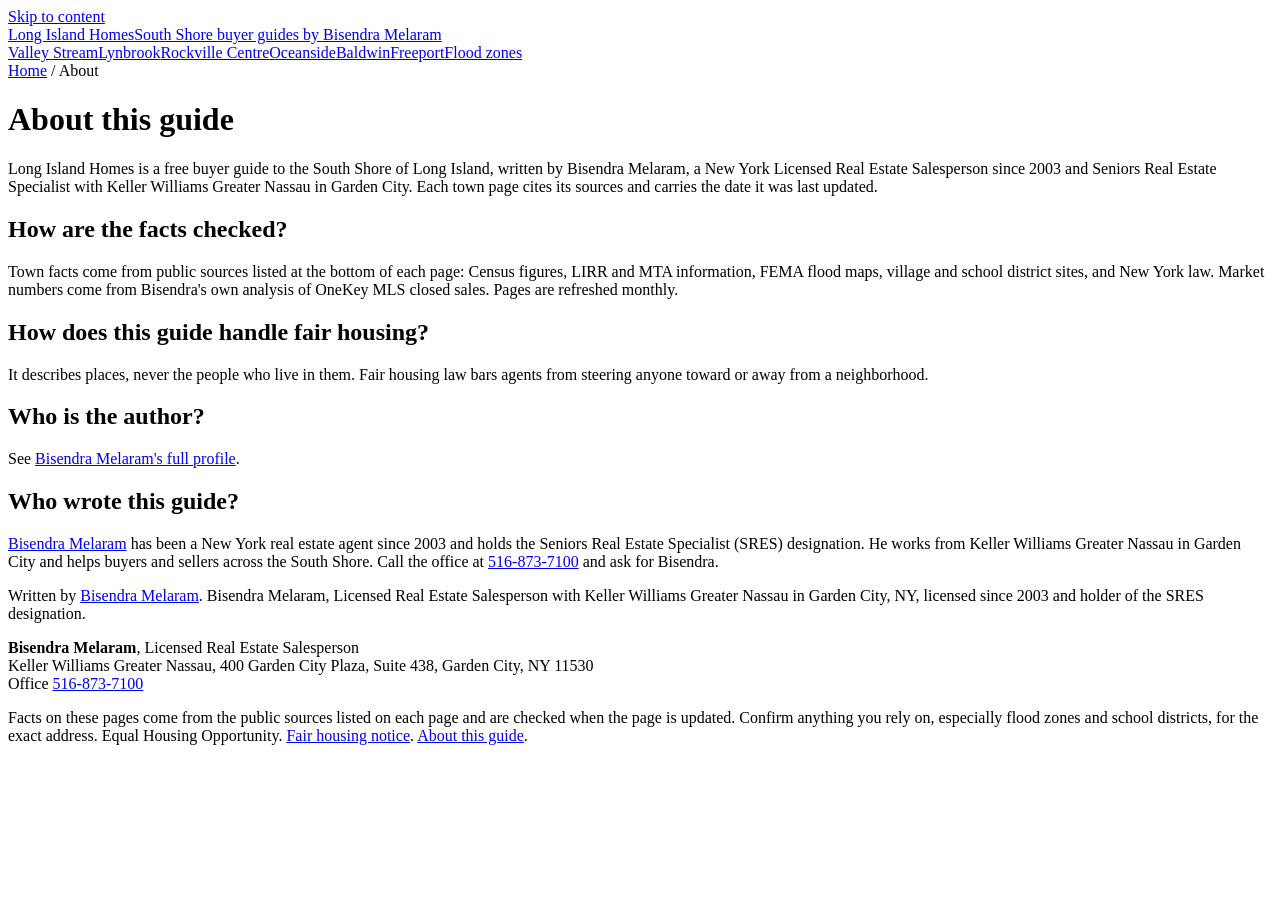
==== site/about/index.html @ e0271551 "Build static site with town-level AI search structure Plain HTML in site/ for Cloudflare Pages, gene" ====
<!doctype html>
<html lang="en-US">
<head>
<meta charset="utf-8">
<meta name="viewport" content="width=device-width, initial-scale=1">
<title>About Long Island Homes and its author, Bisendra Melaram</title>
<meta name="description" content="Long Island Homes is a South Shore buyer guide written by Bisendra Melaram, Licensed Real Estate Salesperson with Keller Williams Greater Nassau since 2003.">
<meta name="author" content="Bisendra Melaram">
<meta name="robots" content="noindex, follow">
<link rel="canonical" href="https://longislandhomes.co/about/">
<meta property="og:type" content="website">
<meta property="og:site_name" content="Long Island Homes">
<meta property="og:title" content="About Long Island Homes and its author, Bisendra Melaram">
<meta property="og:description" content="Long Island Homes is a South Shore buyer guide written by Bisendra Melaram, Licensed Real Estate Salesperson with Keller Williams Greater Nassau since 2003.">
<meta property="og:url" content="https://longislandhomes.co/about/">
<meta property="og:locale" content="en_US">
<!-- TODO: add og:image once there is a social card at /assets/og.jpg -->
<meta name="twitter:card" content="summary">
<meta name="twitter:title" content="About Long Island Homes and its author, Bisendra Melaram">
<meta name="twitter:description" content="Long Island Homes is a South Shore buyer guide written by Bisendra Melaram, Licensed Real Estate Salesperson with Keller Williams Greater Nassau since 2003.">
<link rel="stylesheet" href="/assets/site.css">
<link rel="icon" href="/assets/favicon.svg" type="image/svg+xml">
<link rel="sitemap" type="application/xml" href="/sitemap.xml">
<script type="application/ld+json">
{
 "@context": "https://schema.org",
 "@graph": [
  {
   "@type": "Person",
   "@id": "https://bisendramelaram.com/#person",
   "name": "Bisendra Melaram",
   "url": "https://bisendramelaram.com/",
   "jobTitle": "Licensed Real Estate Salesperson",
   "description": "Bisendra Melaram, Licensed Real Estate Salesperson with Keller Williams Greater Nassau in Garden City, NY, licensed since 2003 and holder of the SRES designation.",
   "worksFor": {
    "@type": "RealEstateAgent",
    "name": "Keller Williams Greater Nassau",
    "telephone": "+1-516-873-7100",
    "address": {
     "@type": "PostalAddress",
     "streetAddress": "400 Garden City Plaza, Suite 438",
     "addressLocality": "Garden City",
     "addressRegion": "NY",
     "postalCode": "11530",
     "addressCountry": "US"
    }
   },
   "hasCredential": {
    "@type": "EducationalOccupationalCredential",
    "name": "Seniors Real Estate Specialist (SRES)"
   },
   "sameAs": [
    "https://bisendramelaram.com/"
   ]
  },
  {
   "@type": "WebSite",
   "@id": "https://longislandhomes.co/#website",
   "url": "https://longislandhomes.co/",
   "name": "Long Island Homes: South Shore buyer guides by Bisendra Melaram",
   "author": {
    "@id": "https://bisendramelaram.com/#person"
   },
   "publisher": {
    "@id": "https://bisendramelaram.com/#person"
   },
   "inLanguage": "en-US"
  },
  {
   "@type": "BreadcrumbList",
   "itemListElement": [
    {
     "@type": "ListItem",
     "position": 1,
     "name": "Home",
     "item": "https://longislandhomes.co/"
    },
    {
     "@type": "ListItem",
     "position": 2,
     "name": "About",
     "item": "https://longislandhomes.co/about/"
    }
   ]
  },
  {
   "@type": "AboutPage",
   "url": "https://longislandhomes.co/about/",
   "author": {
    "@id": "https://bisendramelaram.com/#person"
   }
  }
 ]
}
</script>
</head>
<body>
<a class="skip" href="#main">Skip to content</a>
<header class="top">
 <div class="wrap">
  <a class="brand" href="/">Long Island Homes<span>South Shore buyer guides by Bisendra Melaram</span></a>
  <nav aria-label="Towns"><a href="/towns/valley-stream/">Valley Stream</a><a href="/towns/lynbrook/">Lynbrook</a><a href="/towns/rockville-centre/">Rockville Centre</a><a href="/towns/oceanside/">Oceanside</a><a href="/towns/baldwin/">Baldwin</a><a href="/towns/freeport/">Freeport</a><a href="/guides/flood-zones/">Flood zones</a></nav>
 </div>
</header>
<main id="main" class="wrap">

<nav class="crumbs" aria-label="Breadcrumb"><a href="/">Home</a> / <span>About</span></nav>
<h1>About this guide</h1>
<p class="answer">Long Island Homes is a free buyer guide to the South Shore of Long Island, written by Bisendra Melaram, a New York Licensed Real Estate Salesperson since 2003 and Seniors Real Estate Specialist with Keller Williams Greater Nassau in Garden City. Each town page cites its sources and carries the date it was last updated.</p>
<h2>How are the facts checked?</h2>
<p>Town facts come from public sources listed at the bottom of each page: Census figures, LIRR and MTA information, FEMA flood maps, village and school district sites, and New York law. Market numbers come from Bisendra's own analysis of OneKey MLS closed sales. Pages are refreshed monthly.</p>
<h2>How does this guide handle fair housing?</h2>
<p>It describes places, never the people who live in them. Fair housing law bars agents from steering anyone toward or away from a neighborhood.</p>
<h2>Who is the author?</h2>
<p>See <a href="https://bisendramelaram.com/about/">Bisendra Melaram's full profile</a>.</p>
<aside class="cta"><h2>Who wrote this guide?</h2><p><a href="https://bisendramelaram.com/">Bisendra Melaram</a> has been a New York real estate agent since 2003 and holds the Seniors Real Estate Specialist (SRES) designation. He works from Keller Williams Greater Nassau in Garden City and helps buyers and sellers across the South Shore. Call the office at <a href="tel:+1-516-873-7100">516-873-7100</a> and ask for Bisendra.</p></aside>

</main>
<footer class="foot">
 <div class="wrap">
  <p class="id-line">Written by <a href="https://bisendramelaram.com/">Bisendra Melaram</a>. Bisendra Melaram, Licensed Real Estate Salesperson with Keller Williams Greater Nassau in Garden City, NY, licensed since 2003 and holder of the SRES designation.</p>
  <p><strong>Bisendra Melaram</strong>, Licensed Real Estate Salesperson<br>
  Keller Williams Greater Nassau, 400 Garden City Plaza, Suite 438, Garden City, NY 11530<br>
  Office <a href="tel:+1-516-873-7100">516-873-7100</a></p>
  <p class="small">Facts on these pages come from the public sources listed on each page and are checked when the page is updated. Confirm anything you rely on, especially flood zones and school districts, for the exact address. Equal Housing Opportunity. <a href="https://bisendramelaram.com/fair-housing/">Fair housing notice</a>. <a href="/about/">About this guide</a>.</p>
 </div>
</footer>
</body>
</html>
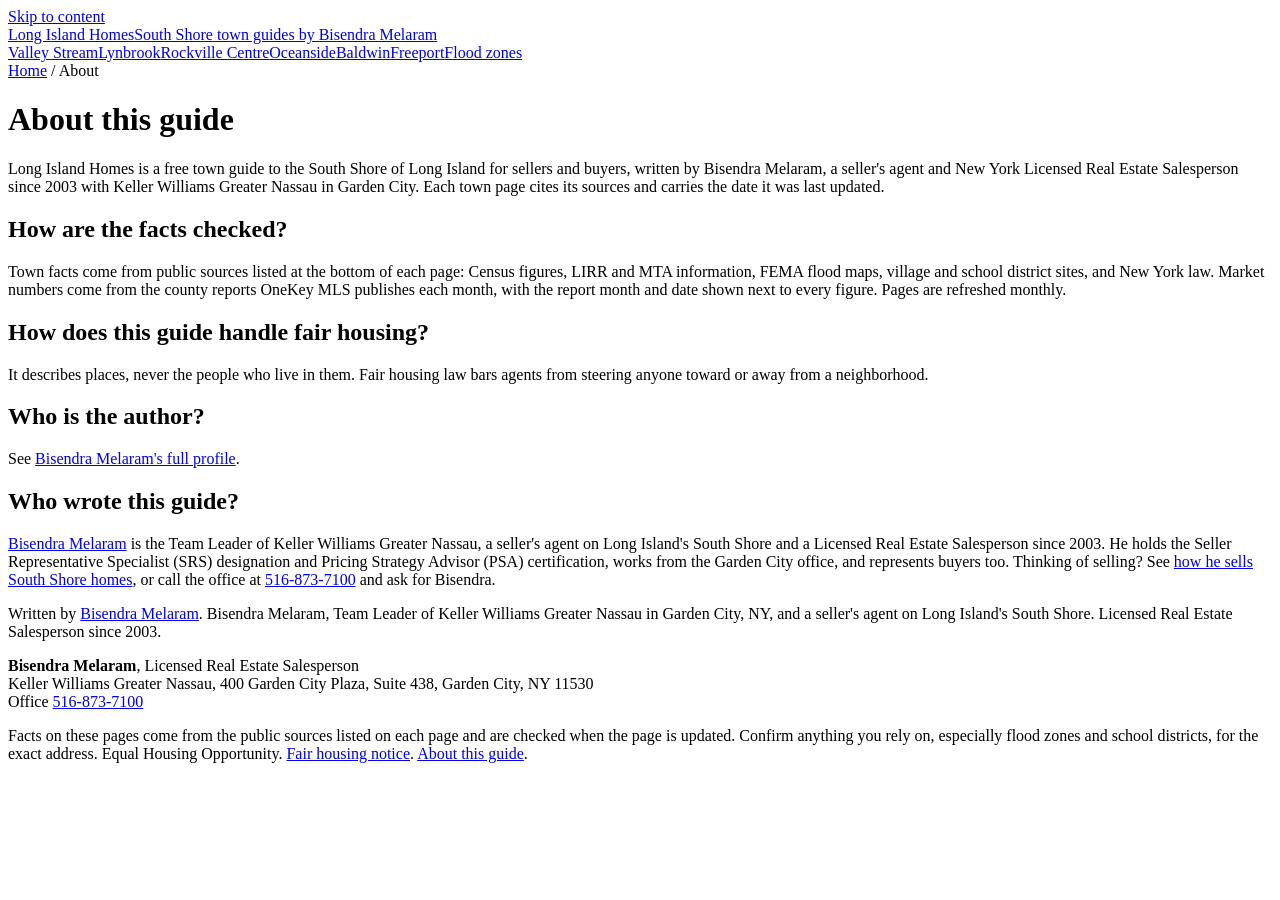
==== commit 643965da: "Reposition as seller's agent and Team Leader, add designations and certifications Sellers lead on ev" ====
--- a/site/about/index.html
+++ b/site/about/index.html
@@ -4,20 +4,20 @@
 <meta charset="utf-8">
 <meta name="viewport" content="width=device-width, initial-scale=1">
 <title>About Long Island Homes and its author, Bisendra Melaram</title>
-<meta name="description" content="Long Island Homes is a South Shore buyer guide written by Bisendra Melaram, Licensed Real Estate Salesperson with Keller Williams Greater Nassau since 2003.">
+<meta name="description" content="Long Island Homes is a South Shore town guide written by Bisendra Melaram, seller&#x27;s agent and Licensed Real Estate Salesperson with Keller Williams Greater Nassau, licensed since 2003.">
 <meta name="author" content="Bisendra Melaram">
 <meta name="robots" content="noindex, follow">
 <link rel="canonical" href="https://longislandhomes.co/about/">
 <meta property="og:type" content="website">
 <meta property="og:site_name" content="Long Island Homes">
 <meta property="og:title" content="About Long Island Homes and its author, Bisendra Melaram">
-<meta property="og:description" content="Long Island Homes is a South Shore buyer guide written by Bisendra Melaram, Licensed Real Estate Salesperson with Keller Williams Greater Nassau since 2003.">
+<meta property="og:description" content="Long Island Homes is a South Shore town guide written by Bisendra Melaram, seller&#x27;s agent and Licensed Real Estate Salesperson with Keller Williams Greater Nassau, licensed since 2003.">
 <meta property="og:url" content="https://longislandhomes.co/about/">
 <meta property="og:locale" content="en_US">
 <!-- TODO: add og:image once there is a social card at /assets/og.jpg -->
 <meta name="twitter:card" content="summary">
 <meta name="twitter:title" content="About Long Island Homes and its author, Bisendra Melaram">
-<meta name="twitter:description" content="Long Island Homes is a South Shore buyer guide written by Bisendra Melaram, Licensed Real Estate Salesperson with Keller Williams Greater Nassau since 2003.">
+<meta name="twitter:description" content="Long Island Homes is a South Shore town guide written by Bisendra Melaram, seller&#x27;s agent and Licensed Real Estate Salesperson with Keller Williams Greater Nassau, licensed since 2003.">
 <link rel="stylesheet" href="/assets/site.css">
 <link rel="icon" href="/assets/favicon.svg" type="image/svg+xml">
 <link rel="sitemap" type="application/xml" href="/sitemap.xml">
@@ -30,8 +30,11 @@
    "@id": "https://bisendramelaram.com/#person",
    "name": "Bisendra Melaram",
    "url": "https://bisendramelaram.com/",
-   "jobTitle": "Licensed Real Estate Salesperson",
-   "description": "Bisendra Melaram, Licensed Real Estate Salesperson with Keller Williams Greater Nassau in Garden City, NY, licensed since 2003 and holder of the SRES designation.",
+   "jobTitle": [
+    "Team Leader, Keller Williams Greater Nassau",
+    "Licensed Real Estate Salesperson"
+   ],
+   "description": "Bisendra Melaram, Team Leader of Keller Williams Greater Nassau in Garden City, NY, and a seller's agent on Long Island's South Shore. Licensed Real Estate Salesperson since 2003.",
    "worksFor": {
     "@type": "RealEstateAgent",
     "name": "Keller Williams Greater Nassau",
@@ -45,19 +48,101 @@
      "addressCountry": "US"
     }
    },
-   "hasCredential": {
-    "@type": "EducationalOccupationalCredential",
-    "name": "Seniors Real Estate Specialist (SRES)"
-   },
+   "hasCredential": [
+    {
+     "@type": "EducationalOccupationalCredential",
+     "name": "Seller Representative Specialist (SRS)",
+     "alternateName": "SRS",
+     "credentialCategory": "Professional designation",
+     "recognizedBy": {
+      "@type": "Organization",
+      "name": "National Association of REALTORS"
+     }
+    },
+    {
+     "@type": "EducationalOccupationalCredential",
+     "name": "Pricing Strategy Advisor (PSA)",
+     "alternateName": "PSA",
+     "credentialCategory": "Professional certification",
+     "recognizedBy": {
+      "@type": "Organization",
+      "name": "National Association of REALTORS"
+     }
+    },
+    {
+     "@type": "EducationalOccupationalCredential",
+     "name": "Seniors Real Estate Specialist (SRES)",
+     "alternateName": "SRES",
+     "credentialCategory": "Professional designation",
+     "recognizedBy": {
+      "@type": "Organization",
+      "name": "National Association of REALTORS"
+     }
+    },
+    {
+     "@type": "EducationalOccupationalCredential",
+     "name": "Accredited Buyer's Representative (ABR)",
+     "alternateName": "ABR",
+     "credentialCategory": "Professional designation",
+     "recognizedBy": {
+      "@type": "Organization",
+      "name": "National Association of REALTORS"
+     }
+    },
+    {
+     "@type": "EducationalOccupationalCredential",
+     "name": "Short Sales and Foreclosure Resource (SFR)",
+     "alternateName": "SFR",
+     "credentialCategory": "Professional certification",
+     "recognizedBy": {
+      "@type": "Organization",
+      "name": "National Association of REALTORS"
+     }
+    },
+    {
+     "@type": "EducationalOccupationalCredential",
+     "name": "Military Relocation Professional (MRP)",
+     "alternateName": "MRP",
+     "credentialCategory": "Professional certification",
+     "recognizedBy": {
+      "@type": "Organization",
+      "name": "National Association of REALTORS"
+     }
+    },
+    {
+     "@type": "EducationalOccupationalCredential",
+     "name": "At Home With Diversity (AHWD)",
+     "alternateName": "AHWD",
+     "credentialCategory": "Professional certification",
+     "recognizedBy": {
+      "@type": "Organization",
+      "name": "National Association of REALTORS"
+     }
+    },
+    {
+     "@type": "EducationalOccupationalCredential",
+     "name": "Resort and Second-Home Property Specialist (RSPS)",
+     "alternateName": "RSPS",
+     "credentialCategory": "Professional certification",
+     "recognizedBy": {
+      "@type": "Organization",
+      "name": "National Association of REALTORS"
+     }
+    }
+   ],
    "sameAs": [
-    "https://bisendramelaram.com/"
+    "https://bisendramelaram.com/",
+    "https://www.linkedin.com/in/realtor/",
+    "https://www.zillow.com/profile/bisendra",
+    "https://bisendra.substack.com/",
+    "https://www.google.com/maps/place/Bisendra+Melaram,+Realtor+-+Keller+Williams+Greater+Nassau/@40.73672,-73.619703,17z/data=!3m2!4b1!5s0x89c2630dbc80c59f:0x49c2f6e516817e6e!4m6!3m5!1s0x89c27d4a85da6c97:0x651a73cc243267e6!8m2!3d40.73672!4d-73.6171281!16s%2Fg%2F11s228yfyk"
    ]
   },
   {
    "@type": "WebSite",
    "@id": "https://longislandhomes.co/#website",
    "url": "https://longislandhomes.co/",
-   "name": "Long Island Homes: South Shore buyer guides by Bisendra Melaram",
+   "name": "Long Island Homes: South Shore town guides by Bisendra Melaram",
    "author": {
     "@id": "https://bisendramelaram.com/#person"
    },
@@ -98,7 +183,7 @@
 <a class="skip" href="#main">Skip to content</a>
 <header class="top">
  <div class="wrap">
-  <a class="brand" href="/">Long Island Homes<span>South Shore buyer guides by Bisendra Melaram</span></a>
+  <a class="brand" href="/">Long Island Homes<span>South Shore town guides by Bisendra Melaram</span></a>
   <nav aria-label="Towns"><a href="/towns/valley-stream/">Valley Stream</a><a href="/towns/lynbrook/">Lynbrook</a><a href="/towns/rockville-centre/">Rockville Centre</a><a href="/towns/oceanside/">Oceanside</a><a href="/towns/baldwin/">Baldwin</a><a href="/towns/freeport/">Freeport</a><a href="/guides/flood-zones/">Flood zones</a></nav>
  </div>
 </header>
@@ -106,19 +191,19 @@
 
 <nav class="crumbs" aria-label="Breadcrumb"><a href="/">Home</a> / <span>About</span></nav>
 <h1>About this guide</h1>
-<p class="answer">Long Island Homes is a free buyer guide to the South Shore of Long Island, written by Bisendra Melaram, a New York Licensed Real Estate Salesperson since 2003 and Seniors Real Estate Specialist with Keller Williams Greater Nassau in Garden City. Each town page cites its sources and carries the date it was last updated.</p>
+<p class="answer">Long Island Homes is a free town guide to the South Shore of Long Island for sellers and buyers, written by Bisendra Melaram, a seller's agent and New York Licensed Real Estate Salesperson since 2003 with Keller Williams Greater Nassau in Garden City. Each town page cites its sources and carries the date it was last updated.</p>
 <h2>How are the facts checked?</h2>
-<p>Town facts come from public sources listed at the bottom of each page: Census figures, LIRR and MTA information, FEMA flood maps, village and school district sites, and New York law. Market numbers come from Bisendra's own analysis of OneKey MLS closed sales. Pages are refreshed monthly.</p>
+<p>Town facts come from public sources listed at the bottom of each page: Census figures, LIRR and MTA information, FEMA flood maps, village and school district sites, and New York law. Market numbers come from the county reports OneKey MLS publishes each month, with the report month and date shown next to every figure. Pages are refreshed monthly.</p>
 <h2>How does this guide handle fair housing?</h2>
 <p>It describes places, never the people who live in them. Fair housing law bars agents from steering anyone toward or away from a neighborhood.</p>
 <h2>Who is the author?</h2>
 <p>See <a href="https://bisendramelaram.com/about/">Bisendra Melaram's full profile</a>.</p>
-<aside class="cta"><h2>Who wrote this guide?</h2><p><a href="https://bisendramelaram.com/">Bisendra Melaram</a> has been a New York real estate agent since 2003 and holds the Seniors Real Estate Specialist (SRES) designation. He works from Keller Williams Greater Nassau in Garden City and helps buyers and sellers across the South Shore. Call the office at <a href="tel:+1-516-873-7100">516-873-7100</a> and ask for Bisendra.</p></aside>
+<aside class="cta"><h2>Who wrote this guide?</h2><p><a href="https://bisendramelaram.com/">Bisendra Melaram</a> is the Team Leader of Keller Williams Greater Nassau, a seller's agent on Long Island's South Shore and a Licensed Real Estate Salesperson since 2003. He holds the Seller Representative Specialist (SRS) designation and Pricing Strategy Advisor (PSA) certification, works from the Garden City office, and represents buyers too. Thinking of selling? See <a href="https://bisendramelaram.com/sellers/">how he sells South Shore homes</a>, or call the office at <a href="tel:+1-516-873-7100">516-873-7100</a> and ask for Bisendra.</p></aside>
 
 </main>
 <footer class="foot">
  <div class="wrap">
-  <p class="id-line">Written by <a href="https://bisendramelaram.com/">Bisendra Melaram</a>. Bisendra Melaram, Licensed Real Estate Salesperson with Keller Williams Greater Nassau in Garden City, NY, licensed since 2003 and holder of the SRES designation.</p>
+  <p class="id-line">Written by <a href="https://bisendramelaram.com/">Bisendra Melaram</a>. Bisendra Melaram, Team Leader of Keller Williams Greater Nassau in Garden City, NY, and a seller's agent on Long Island's South Shore. Licensed Real Estate Salesperson since 2003.</p>
   <p><strong>Bisendra Melaram</strong>, Licensed Real Estate Salesperson<br>
   Keller Williams Greater Nassau, 400 Garden City Plaza, Suite 438, Garden City, NY 11530<br>
   Office <a href="tel:+1-516-873-7100">516-873-7100</a></p>
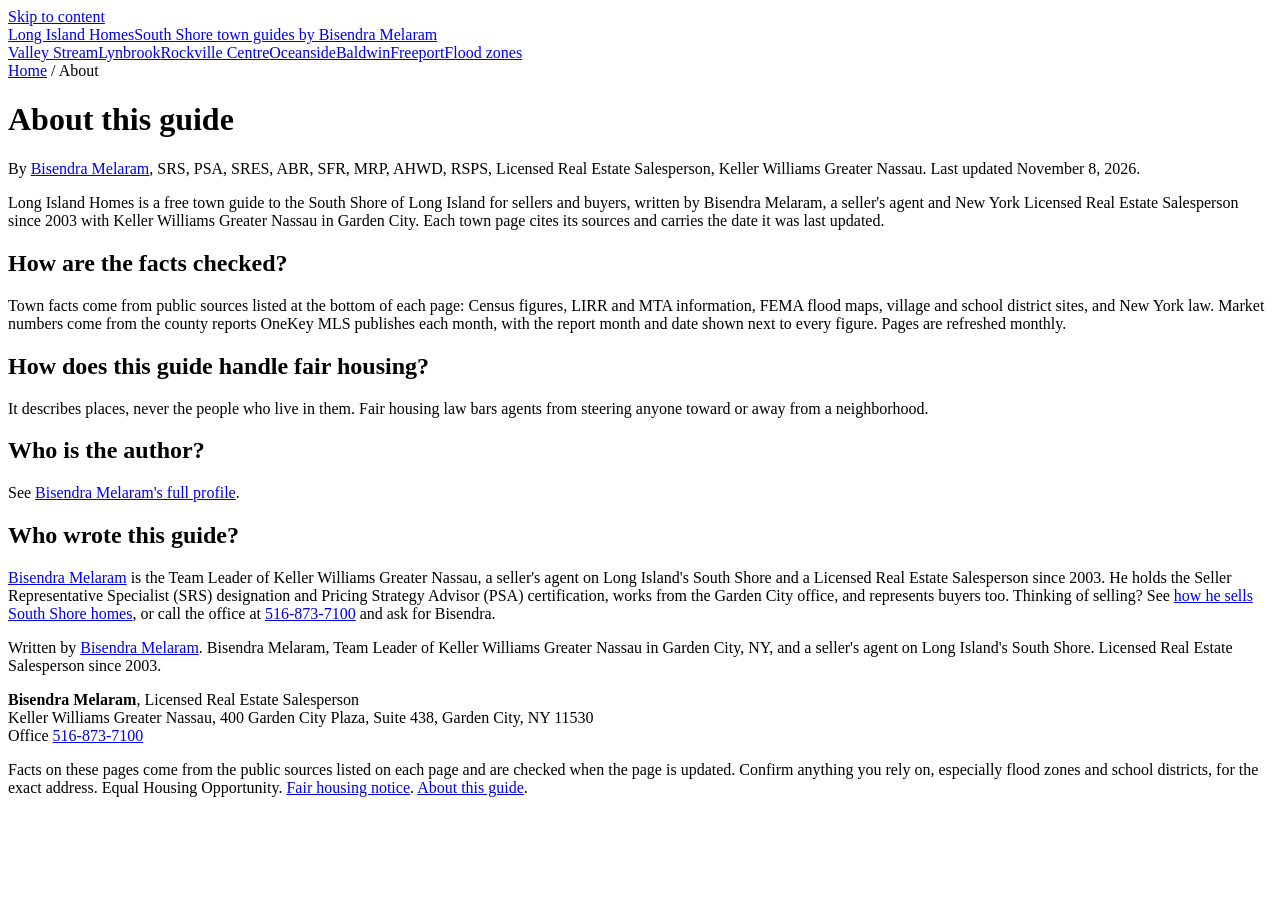
==== commit e2f145cd: "QA pass: social cards, security headers, bylines, question headings Adds Open Graph images, HSTS and" ====
--- a/site/about/index.html
+++ b/site/about/index.html
@@ -4,20 +4,24 @@
 <meta charset="utf-8">
 <meta name="viewport" content="width=device-width, initial-scale=1">
 <title>About Long Island Homes and its author, Bisendra Melaram</title>
-<meta name="description" content="Long Island Homes is a South Shore town guide written by Bisendra Melaram, seller&#x27;s agent and Licensed Real Estate Salesperson with Keller Williams Greater Nassau, licensed since 2003.">
+<meta name="description" content="Long Island Homes is a South Shore town guide by Bisendra Melaram, Team Leader of Keller Williams Greater Nassau and a seller&#x27;s agent licensed since 2003.">
 <meta name="author" content="Bisendra Melaram">
 <meta name="robots" content="noindex, follow">
 <link rel="canonical" href="https://longislandhomes.co/about/">
 <meta property="og:type" content="website">
 <meta property="og:site_name" content="Long Island Homes">
 <meta property="og:title" content="About Long Island Homes and its author, Bisendra Melaram">
-<meta property="og:description" content="Long Island Homes is a South Shore town guide written by Bisendra Melaram, seller&#x27;s agent and Licensed Real Estate Salesperson with Keller Williams Greater Nassau, licensed since 2003.">
+<meta property="og:description" content="Long Island Homes is a South Shore town guide by Bisendra Melaram, Team Leader of Keller Williams Greater Nassau and a seller&#x27;s agent licensed since 2003.">
 <meta property="og:url" content="https://longislandhomes.co/about/">
 <meta property="og:locale" content="en_US">
-<!-- TODO: add og:image once there is a social card at /assets/og.jpg -->
-<meta name="twitter:card" content="summary">
+<meta property="og:image" content="https://longislandhomes.co/assets/og.png">
+<meta property="og:image:width" content="1200">
+<meta property="og:image:height" content="630">
+<meta property="og:image:alt" content="Long Island Homes, South Shore town guides by Bisendra Melaram">
+<meta name="twitter:card" content="summary_large_image">
+<meta name="twitter:image" content="https://longislandhomes.co/assets/og.png">
 <meta name="twitter:title" content="About Long Island Homes and its author, Bisendra Melaram">
-<meta name="twitter:description" content="Long Island Homes is a South Shore town guide written by Bisendra Melaram, seller&#x27;s agent and Licensed Real Estate Salesperson with Keller Williams Greater Nassau, licensed since 2003.">
+<meta name="twitter:description" content="Long Island Homes is a South Shore town guide by Bisendra Melaram, Team Leader of Keller Williams Greater Nassau and a seller&#x27;s agent licensed since 2003.">
 <link rel="stylesheet" href="/assets/site.css">
 <link rel="icon" href="/assets/favicon.svg" type="image/svg+xml">
 <link rel="sitemap" type="application/xml" href="/sitemap.xml">
@@ -191,6 +195,7 @@
 
 <nav class="crumbs" aria-label="Breadcrumb"><a href="/">Home</a> / <span>About</span></nav>
 <h1>About this guide</h1>
+<p class="byline">By <a href="https://bisendramelaram.com/about/">Bisendra Melaram</a>, SRS, PSA, SRES, ABR, SFR, MRP, AHWD, RSPS, Licensed Real Estate Salesperson, Keller Williams Greater Nassau. Last updated <time datetime="2026-11-08">November 8, 2026</time>.</p>
 <p class="answer">Long Island Homes is a free town guide to the South Shore of Long Island for sellers and buyers, written by Bisendra Melaram, a seller's agent and New York Licensed Real Estate Salesperson since 2003 with Keller Williams Greater Nassau in Garden City. Each town page cites its sources and carries the date it was last updated.</p>
 <h2>How are the facts checked?</h2>
 <p>Town facts come from public sources listed at the bottom of each page: Census figures, LIRR and MTA information, FEMA flood maps, village and school district sites, and New York law. Market numbers come from the county reports OneKey MLS publishes each month, with the report month and date shown next to every figure. Pages are refreshed monthly.</p>
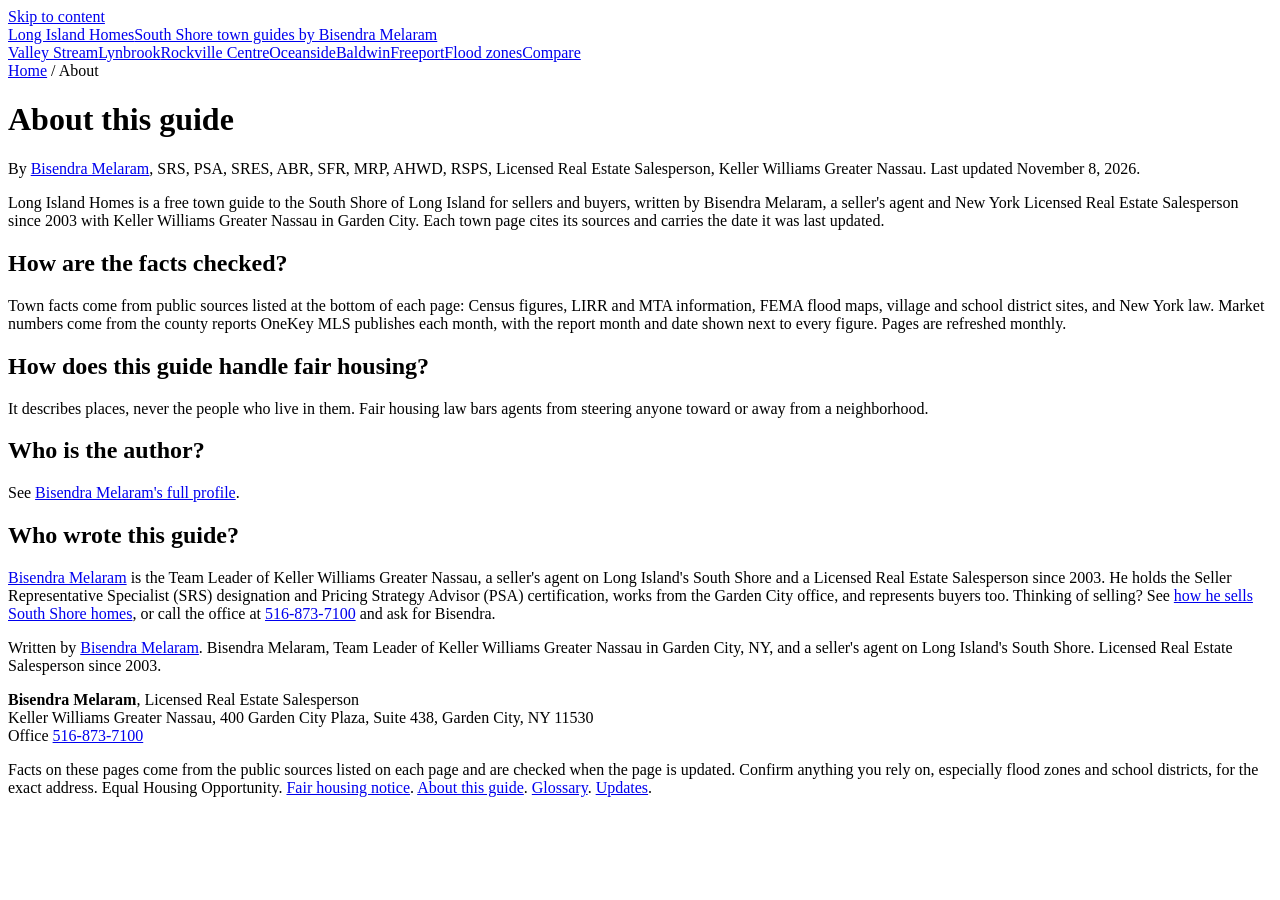
==== commit f840070e: "Deepen town guides, add compare, glossary and updates pages Town pages gain LIRR weekday ride times " ====
--- a/site/about/index.html
+++ b/site/about/index.html
@@ -177,6 +177,13 @@
    "url": "https://longislandhomes.co/about/",
    "author": {
     "@id": "https://bisendramelaram.com/#person"
+   },
+   "@id": "https://longislandhomes.co/about/#webpage",
+   "speakable": {
+    "@type": "SpeakableSpecification",
+    "cssSelector": [
+     ".answer"
+    ]
    }
   }
  ]
@@ -188,7 +195,7 @@
 <header class="top">
  <div class="wrap">
   <a class="brand" href="/">Long Island Homes<span>South Shore town guides by Bisendra Melaram</span></a>
-  <nav aria-label="Towns"><a href="/towns/valley-stream/">Valley Stream</a><a href="/towns/lynbrook/">Lynbrook</a><a href="/towns/rockville-centre/">Rockville Centre</a><a href="/towns/oceanside/">Oceanside</a><a href="/towns/baldwin/">Baldwin</a><a href="/towns/freeport/">Freeport</a><a href="/guides/flood-zones/">Flood zones</a></nav>
+  <nav aria-label="Towns"><a href="/towns/valley-stream/">Valley Stream</a><a href="/towns/lynbrook/">Lynbrook</a><a href="/towns/rockville-centre/">Rockville Centre</a><a href="/towns/oceanside/">Oceanside</a><a href="/towns/baldwin/">Baldwin</a><a href="/towns/freeport/">Freeport</a><a href="/guides/flood-zones/">Flood zones</a><a href="/compare/">Compare</a></nav>
  </div>
 </header>
 <main id="main" class="wrap">
@@ -212,7 +219,7 @@
   <p><strong>Bisendra Melaram</strong>, Licensed Real Estate Salesperson<br>
   Keller Williams Greater Nassau, 400 Garden City Plaza, Suite 438, Garden City, NY 11530<br>
   Office <a href="tel:+1-516-873-7100">516-873-7100</a></p>
-  <p class="small">Facts on these pages come from the public sources listed on each page and are checked when the page is updated. Confirm anything you rely on, especially flood zones and school districts, for the exact address. Equal Housing Opportunity. <a href="https://bisendramelaram.com/fair-housing/">Fair housing notice</a>. <a href="/about/">About this guide</a>.</p>
+  <p class="small">Facts on these pages come from the public sources listed on each page and are checked when the page is updated. Confirm anything you rely on, especially flood zones and school districts, for the exact address. Equal Housing Opportunity. <a href="https://bisendramelaram.com/fair-housing/">Fair housing notice</a>. <a href="/about/">About this guide</a>. <a href="/glossary/">Glossary</a>. <a href="/updates/">Updates</a>.</p>
  </div>
 </footer>
 </body>
